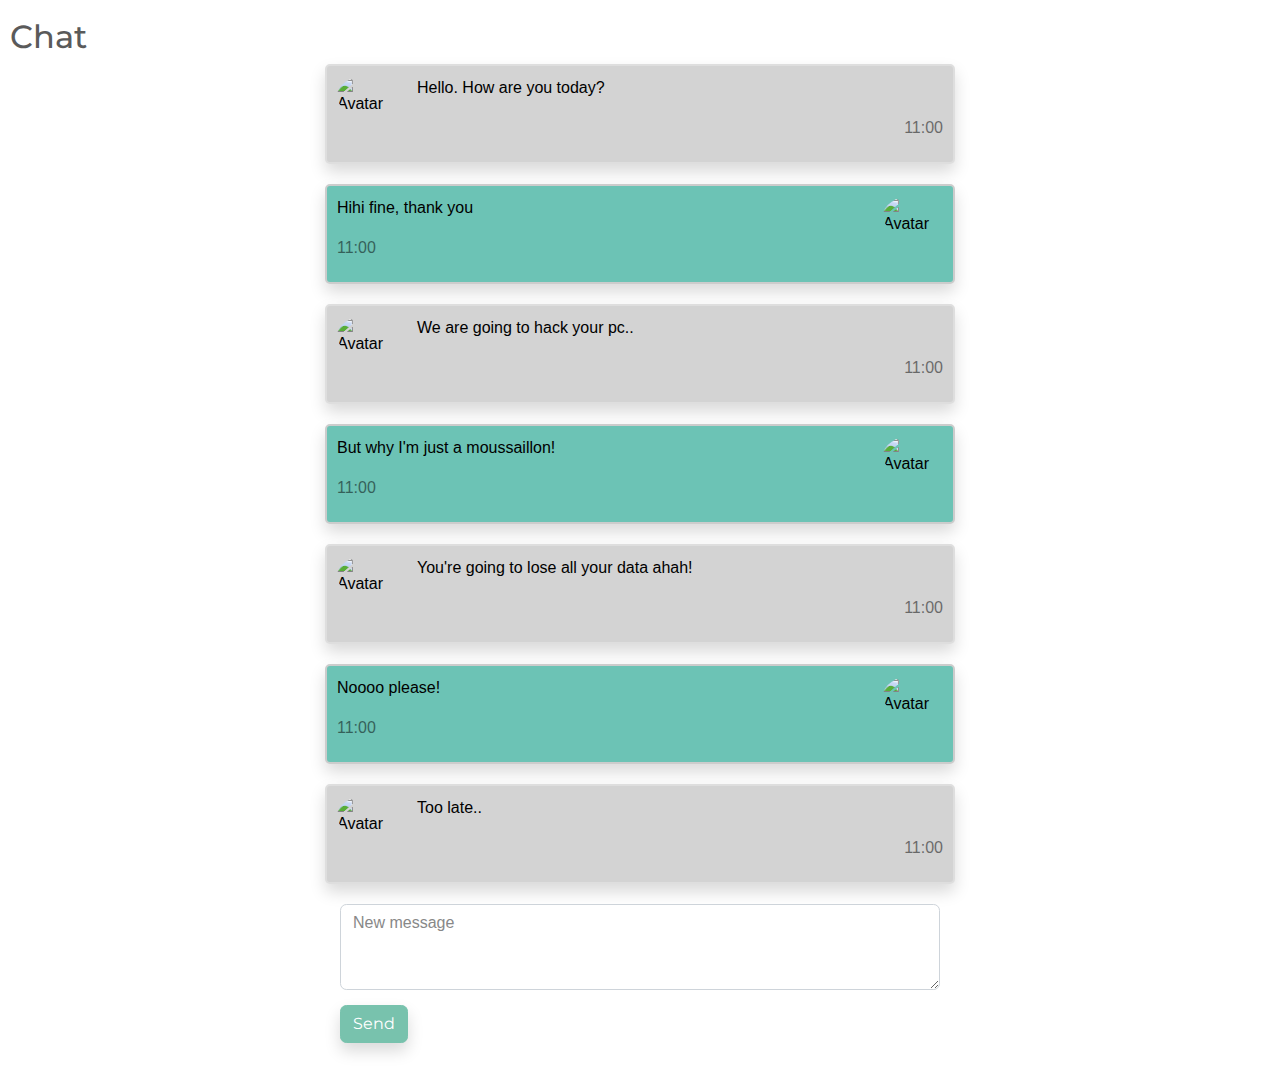
==== chat.html @ b82ae193 "Chat OK" ====
<!DOCTYPE html>
<html>
<head>
	<title>Chat</title>

	<meta charset="UTF-8">

	<link rel="stylesheet" href="style/style.css">
	<link rel="stylesheet" href="style/custom.css">

	<link rel="stylesheet" href="https://use.fontawesome.com/releases/v5.8.2/css/all.css" integrity="sha384-oS3vJWv+0UjzBfQzYUhtDYW+Pj2yciDJxpsK1OYPAYjqT085Qq/1cq5FLXAZQ7Ay" crossorigin="anonymous">

</head>
<body>
	<h2 class="mt-2">Chat</h2>
	<div class="chat shadow">
		<img src="http://www.iconninja.com/files/592/204/968/communication-male-cyber-avatar-man-person-crime-human-profile-head-anonymous-hacker-creative-icon.svg" alt="Avatar">
		<p>Hello. How are you today?</p>
		<span class="time-right">11:00</span>
	</div>
	<div class="chat darker shadow">
		<img src="https://avatars0.githubusercontent.com/u/25932452?s=400&v=4" alt="Avatar" class="right">
		<p>Hihi fine, thank you</p>
		<span class="time-left">11:00</span>
	</div>
	<div class="chat shadow">
		<img src="http://www.iconninja.com/files/592/204/968/communication-male-cyber-avatar-man-person-crime-human-profile-head-anonymous-hacker-creative-icon.svg" alt="Avatar">
		<p>We are going to hack your pc..</p>
		<span class="time-right">11:00</span>
	</div>
	<div class="chat darker shadow">
		<img src="https://avatars0.githubusercontent.com/u/25932452?s=400&v=4" alt="Avatar" class="right">
		<p>But why I'm just a moussaillon!</p>
		<span class="time-left">11:00</span>
	</div>
	<div class="chat shadow">
		<img src="http://www.iconninja.com/files/592/204/968/communication-male-cyber-avatar-man-person-crime-human-profile-head-anonymous-hacker-creative-icon.svg" alt="Avatar">
		<p>You're going to lose all your data ahah!</p>
		<span class="time-right">11:00</span>
	</div>
	<div class="chat darker shadow">
		<img src="https://avatars0.githubusercontent.com/u/25932452?s=400&v=4" alt="Avatar" class="right">
		<p>Noooo please!</p>
		<span class="time-left">11:00</span>
	</div>
	<div class="chat shadow">
		<img src="http://www.iconninja.com/files/592/204/968/communication-male-cyber-avatar-man-person-crime-human-profile-head-anonymous-hacker-creative-icon.svg" alt="Avatar">
		<p>Too late..</p>
		<span class="time-right">11:00</span>
	</div>
	<div class="form-group mx-auto col col-6">
		<textarea class="form-control" id="exampleFormControlTextarea1" rows="3" placeholder="New message"></textarea>
		<button type="submit" class="btn btn-primary mt-2 shadow">Send</button>
	</div>
</div>


</body>
</html>
---- style/custom.css ----
.container {

	display:flex;
	flex-direction: row;
	justify-content: center;
	align-content: center;
	margin: auto ;
}

.profil-box {
	border: 1px solid;
	border-radius: 10px;
	padding: 10px;
	width: 65%;
	margin: auto;
}


.chat {
  border: 2px solid #dedede;
  background-color: lightgrey;
  border-radius: 5px;
  padding: 10px;
  margin: auto;
  width: 50%;
  margin-bottom: 20px;
  height: 100px;
  color: black;
}

/* Darker chat container */
.darker {
  border-color: #ccc;
  background-color: #6CC3B5;
}

/* Style images */
.chat img {
  float: left;
  max-width: 60px;
  width: 100%;
  margin-right: 20px;
  border-radius: 50%;
  margin-bottom: 5%;
}

/* Style the right image */
.chat img.right {
  float: right;
  margin-left: 20px;
  margin-right:0;
}

/* Style time text */
.time-right {
  float: right;
  color: black;
  opacity: 0.5;
}

/* Style time text */
.time-left {
  float: left;
  color: black;
  opacity: 0.5;
}
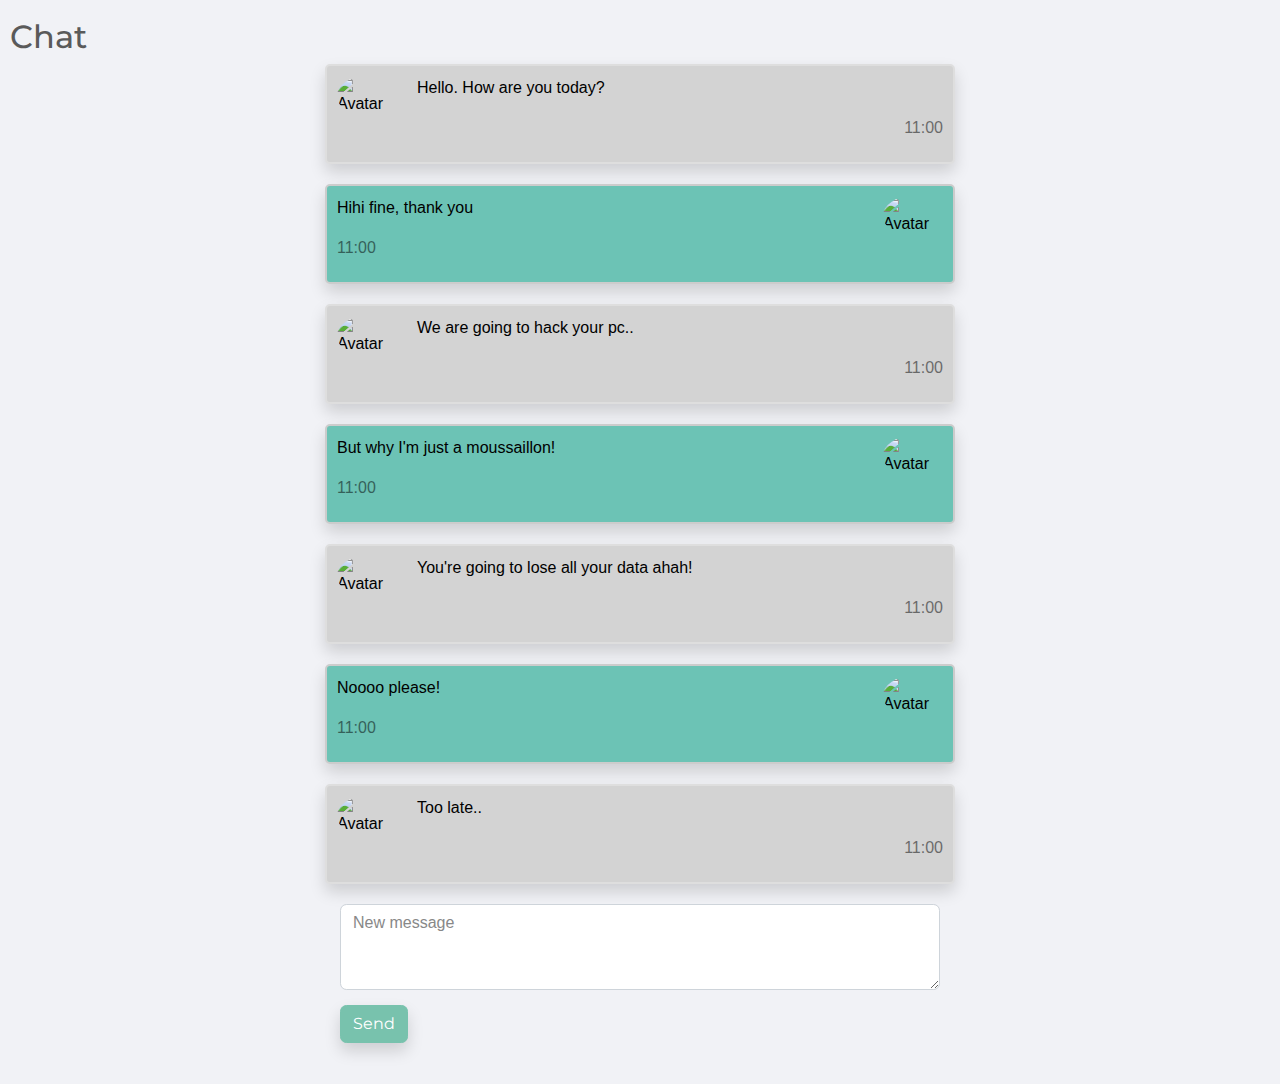
==== commit 0cbffbfa: "Done" ====
--- a/chat.html
+++ b/chat.html
@@ -19,7 +19,7 @@
 		<span class="time-right">11:00</span>
 	</div>
 	<div class="chat darker shadow">
-		<img src="https://avatars0.githubusercontent.com/u/25932452?s=400&v=4" alt="Avatar" class="right">
+		<img src="https://img.linuxfr.org/img/68747470733a2f2f6769742e616e6772792e696d2f50657465724378792f5368656c7465722f7261772f6272616e63682f6d61737465722f6172742f69635f6c61756e636865725f6567672d7765622e706e67/ic_launcher_egg-web.png" alt="Avatar" class="right">
 		<p>Hihi fine, thank you</p>
 		<span class="time-left">11:00</span>
 	</div>
@@ -29,7 +29,7 @@
 		<span class="time-right">11:00</span>
 	</div>
 	<div class="chat darker shadow">
-		<img src="https://avatars0.githubusercontent.com/u/25932452?s=400&v=4" alt="Avatar" class="right">
+		<img src="https://img.linuxfr.org/img/68747470733a2f2f6769742e616e6772792e696d2f50657465724378792f5368656c7465722f7261772f6272616e63682f6d61737465722f6172742f69635f6c61756e636865725f6567672d7765622e706e67/ic_launcher_egg-web.png" alt="Avatar" class="right">
 		<p>But why I'm just a moussaillon!</p>
 		<span class="time-left">11:00</span>
 	</div>
@@ -39,7 +39,7 @@
 		<span class="time-right">11:00</span>
 	</div>
 	<div class="chat darker shadow">
-		<img src="https://avatars0.githubusercontent.com/u/25932452?s=400&v=4" alt="Avatar" class="right">
+		<img src="https://img.linuxfr.org/img/68747470733a2f2f6769742e616e6772792e696d2f50657465724378792f5368656c7465722f7261772f6272616e63682f6d61737465722f6172742f69635f6c61756e636865725f6567672d7765622e706e67/ic_launcher_egg-web.png" alt="Avatar" class="right">
 		<p>Noooo please!</p>
 		<span class="time-left">11:00</span>
 	</div>
